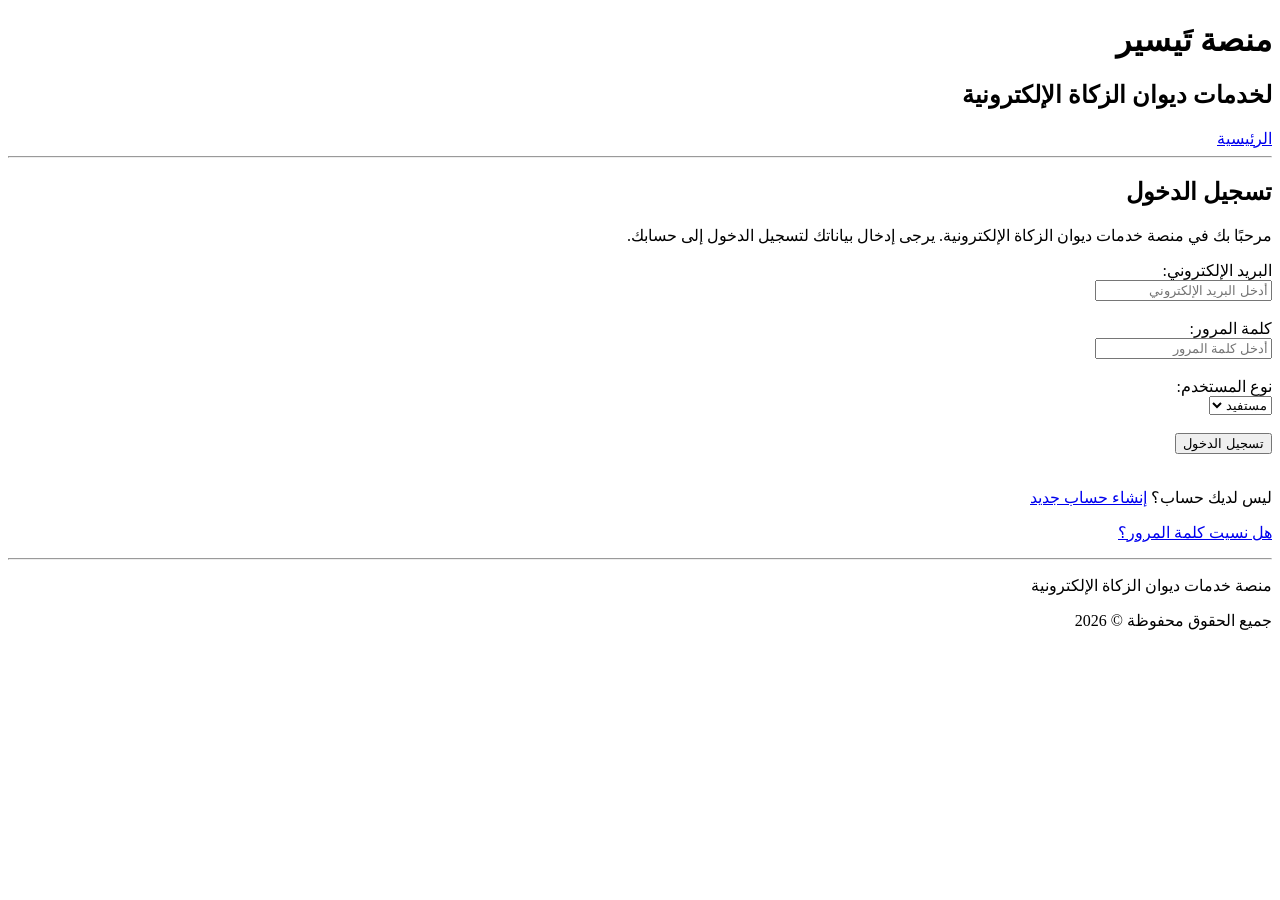
==== index.html @ 8d2c9127 "Add files via upload" ====
<!DOCTYPE html>
<html lang="ar" dir="rtl">

<head>
    <meta charset="UTF-8">
    <meta name="viewport" content="width=device-width, initial-scale=1.0">

    <title>تسجيل الدخول - منصة خدمات ديوان الزكاة</title>
</head>

<body>

    <header>
        <h1>منصة تَيسير </h1>
        <h2>لخدمات ديوان الزكاة الإلكترونية</h2>
        <nav>
            <a href="main.html">الرئيسية</a> 
        </nav>
    </header>

    <hr>

    <main>

        <h2>تسجيل الدخول</h2>

        <p>
            مرحبًا بك في منصة خدمات ديوان الزكاة الإلكترونية.
            يرجى إدخال بياناتك لتسجيل الدخول إلى حسابك.
        </p>

        <form>

            <label for="email">البريد الإلكتروني:</label>
            <br>
            <input type="email" id="email" name="email"
                   placeholder="أدخل البريد الإلكتروني" required>

            <br><br>

            <label for="password">كلمة المرور:</label>
            <br>
            <input type="password" id="password" name="password"
                   placeholder="أدخل كلمة المرور" required>

            <br><br>

            <label for="userType">نوع المستخدم:</label>
            <br>

            <select id="userType" name="userType">
                <option value="beneficiary">مستفيد</option>
                <option value="employee">موظف</option>
                <option value="admin">مدير</option>
            </select>

            <br><br>

            <button type="submit">تسجيل الدخول</button>

        </form>

        <br>

        <p>
            ليس لديك حساب؟
            <a href="#">إنشاء حساب جديد</a>
        </p>

        <p>
            <a href="#">هل نسيت كلمة المرور؟</a>
        </p>

    </main>

    <hr>

    <footer>

        <p>منصة خدمات ديوان الزكاة الإلكترونية</p>

        <p>
        </p>

        <p>
            جميع الحقوق محفوظة &copy; 2026
        </p>

    </footer>

</body>
</html>
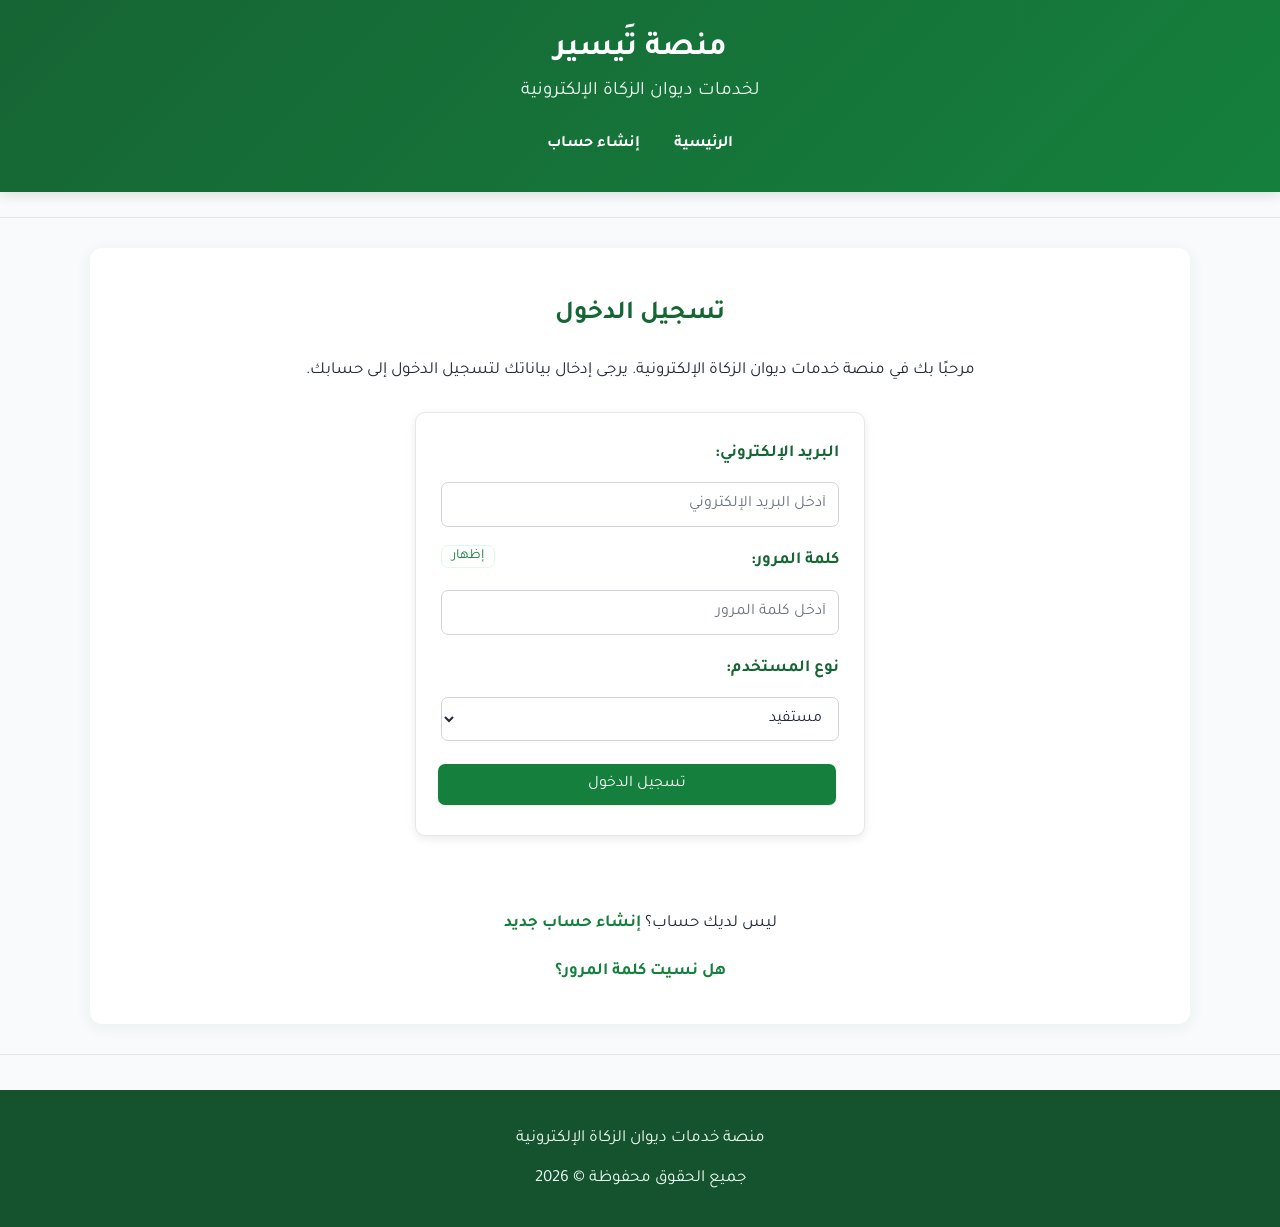
==== commit b5b6e332: "Add files via upload" ====
--- a/index.html
+++ b/index.html
@@ -6,6 +6,8 @@
     <meta name="viewport" content="width=device-width, initial-scale=1.0">
 
     <title>تسجيل الدخول - منصة خدمات ديوان الزكاة</title>
+    <link rel="stylesheet" href="style.css">
+    <script src="script.js" defer></script>
 </head>
 
 <body>
@@ -14,7 +16,8 @@
         <h1>منصة تَيسير </h1>
         <h2>لخدمات ديوان الزكاة الإلكترونية</h2>
         <nav>
-            <a href="main.html">الرئيسية</a> 
+            <a href="main.html">الرئيسية</a>
+            <a href="register.html">إنشاء حساب</a>
         </nav>
     </header>
 
@@ -29,7 +32,7 @@
             يرجى إدخال بياناتك لتسجيل الدخول إلى حسابك.
         </p>
 
-        <form>
+        <form id="loginForm">
 
             <label for="email">البريد الإلكتروني:</label>
             <br>
@@ -64,7 +67,7 @@
 
         <p>
             ليس لديك حساب؟
-            <a href="#">إنشاء حساب جديد</a>
+            <a href="register.html">إنشاء حساب جديد</a>
         </p>
 
         <p>
@@ -80,13 +83,17 @@
         <p>منصة خدمات ديوان الزكاة الإلكترونية</p>
 
         <p>
-        </p>
-
-        <p>
             جميع الحقوق محفوظة &copy; 2026
         </p>
 
     </footer>
 
+    <script>
+        document.getElementById("loginForm").addEventListener("submit", function (e) {
+            e.preventDefault();
+            window.location.href = "services.html";
+        });
+    </script>
+
 </body>
 </html>
--- a/style.css
+++ b/style.css
@@ -0,0 +1,1130 @@
+@import url("https://fonts.googleapis.com/css2?family=Tajawal:wght@400;500;700&display=swap");
+
+:root {
+    --green-900: #14532D;
+    --green-800: #166534;
+    --green-700: #15803D;
+    --green-100: #DCFCE7;
+    --green-50: #F0FDF4;
+    --bg: #F8FAFC;
+    --surface: #FFFFFF;
+    --text: #1F2937;
+    --muted: #6B7280;
+    --border: #E5E7EB;
+    --danger: #B91C1C;
+    --danger-bg: #FEF2F2;
+    --danger-border: #FECACA;
+    --warn: #B45309;
+    --warn-bg: #FFFBEB;
+    --warn-border: #FDE68A;
+    --radius: 10px;
+    --shadow-sm: 0 1px 3px rgba(0, 0, 0, 0.08);
+    --shadow-md: 0 6px 18px rgba(22, 101, 52, 0.12);
+}
+
+* {
+    box-sizing: border-box;
+}
+
+[hidden] {
+    display: none !important;
+}
+
+html {
+    scroll-behavior: smooth;
+}
+
+body {
+    margin: 0;
+    padding: 0;
+    font-family: "Tajawal", Tahoma, Arial, sans-serif;
+    font-size: 17px;
+    line-height: 1.85;
+    color: var(--text);
+    background-color: var(--bg);
+    direction: rtl;
+}
+
+::selection {
+    background-color: var(--green-100);
+    color: var(--green-900);
+}
+
+h1,
+h2,
+h3 {
+    line-height: 1.5;
+}
+
+h1 {
+    margin: 0;
+    font-size: 32px;
+    color: var(--surface);
+}
+
+h2 {
+    color: var(--green-800);
+    font-size: 26px;
+}
+
+h3 {
+    color: var(--green-700);
+    font-size: 21px;
+}
+
+header {
+    background: linear-gradient(135deg, var(--green-800), var(--green-700));
+    color: var(--surface);
+    padding: 25px 20px;
+    text-align: center;
+    box-shadow: 0 3px 12px rgba(0, 0, 0, 0.12);
+}
+
+header h1 {
+    margin-bottom: 5px;
+}
+
+header h2 {
+    margin: 5px 0 0;
+    font-size: 19px;
+    font-weight: normal;
+    color: #ECFDF5;
+}
+
+header p {
+    margin: 5px 0 18px;
+    color: #ECFDF5;
+}
+
+nav {
+    display: flex;
+    justify-content: center;
+    align-items: center;
+    flex-wrap: wrap;
+    gap: 4px;
+    margin-top: 15px;
+    font-size: 0;
+}
+
+nav a {
+    display: inline-block;
+    color: var(--surface);
+    font-size: 16px;
+    font-weight: 600;
+    text-decoration: none;
+    padding: 8px 15px;
+    border-radius: 7px;
+    transition: background-color 0.2s ease;
+}
+
+nav a:hover {
+    background-color: rgba(255, 255, 255, 0.18);
+}
+
+main {
+    width: 92%;
+    max-width: 1100px;
+    margin: 30px auto;
+    padding: 25px;
+    background-color: var(--surface);
+    border-radius: 12px;
+    box-shadow: 0 3px 15px rgba(22, 101, 52, 0.07);
+}
+
+main > h2,
+main > p {
+    text-align: center;
+}
+
+section {
+    margin: 20px 0;
+    padding: 18px;
+    background-color: var(--surface);
+    border: 1px solid var(--border);
+    border-radius: var(--radius);
+}
+
+section h2:first-child,
+section h3:first-child {
+    margin-top: 0;
+}
+
+p {
+    margin: 12px 0;
+}
+
+ul,
+ol {
+    padding-right: 28px;
+}
+
+li {
+    margin-bottom: 8px;
+}
+
+a {
+    color: var(--green-700);
+}
+
+main a {
+    font-weight: 600;
+}
+
+main a:hover {
+    color: var(--green-800);
+}
+
+main a[href$=".html"] {
+    display: inline-block;
+    margin: 4px 0;
+}
+
+main > section > a[href="index.html"] {
+    padding: 10px 22px;
+    margin: 8px 0;
+    background-color: var(--green-700);
+    color: var(--surface);
+    text-decoration: none;
+    border-radius: 7px;
+    box-shadow: var(--shadow-sm);
+    transition: background-color 0.2s ease, box-shadow 0.2s ease;
+}
+
+main > section > a[href="index.html"]:hover {
+    background-color: var(--green-800);
+    color: var(--surface);
+    box-shadow: var(--shadow-md);
+}
+
+main > p a {
+    text-decoration: none;
+}
+
+main > p a:hover {
+    text-decoration: underline;
+}
+
+article {
+    margin: 15px 0;
+    padding: 18px;
+    background-color: var(--green-50);
+    border: 1px solid var(--green-100);
+    border-right: 4px solid var(--green-700);
+    border-radius: 8px;
+    transition: box-shadow 0.2s ease, transform 0.2s ease;
+}
+
+article:hover {
+    box-shadow: var(--shadow-md);
+    transform: translateY(-2px);
+}
+
+article h3 {
+    margin-top: 0;
+    color: var(--green-800);
+}
+
+article p {
+    margin-bottom: 0;
+}
+
+form {
+    width: 100%;
+    max-width: 700px;
+    margin: 25px auto;
+    padding: 25px;
+    background-color: var(--surface);
+    border: 1px solid var(--border);
+    border-radius: var(--radius);
+    box-shadow: 0 3px 10px rgba(0, 0, 0, 0.08);
+}
+
+form:has(#userType),
+form:has(#confirmPassword) {
+    max-width: 450px;
+}
+
+label {
+    display: inline-block;
+    margin-bottom: 8px;
+    font-weight: bold;
+    color: var(--green-800);
+}
+
+input,
+select,
+textarea {
+    display: block;
+    width: 100%;
+    max-width: 100%;
+    padding: 12px;
+    margin-top: 5px;
+    border: 1px solid #D1D5DB;
+    border-radius: 7px;
+    background-color: var(--surface);
+    color: var(--text);
+    font-family: inherit;
+    font-size: 16px;
+    outline: none;
+    transition: border-color 0.2s ease, box-shadow 0.2s ease;
+}
+
+input[type="checkbox"],
+input[type="radio"] {
+    display: inline-block;
+    width: auto;
+    margin-left: 8px;
+    padding: 0;
+}
+
+form br,
+section > br {
+    display: none;
+}
+
+form input,
+form select,
+form textarea {
+    margin-bottom: 18px;
+}
+
+form input[type="checkbox"],
+form input[type="radio"] {
+    margin-bottom: 0;
+}
+
+input[type="file"] {
+    padding: 10px;
+    background-color: var(--green-50);
+    cursor: pointer;
+}
+
+input:focus,
+select:focus,
+textarea:focus {
+    border-color: var(--green-700);
+    box-shadow: 0 0 0 3px rgba(21, 128, 61, 0.15);
+}
+
+textarea {
+    resize: vertical;
+    min-height: 130px;
+}
+
+input::placeholder,
+textarea::placeholder {
+    color: var(--muted);
+}
+
+input.input-error,
+select.input-error,
+textarea.input-error {
+    border-color: var(--danger);
+}
+
+input.input-error:focus,
+select.input-error:focus,
+textarea.input-error:focus {
+    border-color: var(--danger);
+    box-shadow: 0 0 0 3px rgba(185, 28, 28, 0.15);
+}
+
+.field-error {
+    margin: -12px 0 16px;
+    font-size: 14px;
+    line-height: 1.6;
+    color: var(--danger);
+}
+
+.form-message {
+    margin: 0 0 14px;
+    padding: 10px 14px;
+    border: 1px solid transparent;
+    border-radius: 7px;
+    font-size: 15px;
+    line-height: 1.7;
+}
+
+.form-message-success {
+    background-color: var(--green-50);
+    color: var(--green-800);
+    border-color: var(--green-100);
+}
+
+.form-message-error {
+    background-color: var(--danger-bg);
+    color: var(--danger);
+    border-color: var(--danger-border);
+}
+
+.result-note {
+    margin: 6px 0;
+    font-size: 14px;
+    line-height: 1.7;
+    color: var(--muted);
+}
+
+button {
+    display: inline-block;
+    padding: 11px 22px;
+    margin: 5px 3px;
+    border: none;
+    border-radius: 7px;
+    background-color: var(--green-700);
+    color: var(--surface);
+    font-family: inherit;
+    font-size: 16px;
+    cursor: pointer;
+    box-shadow: var(--shadow-sm);
+    transition: background-color 0.2s ease, box-shadow 0.2s ease, transform 0.1s ease;
+}
+
+button:hover {
+    background-color: var(--green-800);
+    box-shadow: var(--shadow-md);
+}
+
+button:active {
+    transform: scale(0.98);
+}
+
+button:disabled {
+    opacity: 0.55;
+    cursor: not-allowed;
+}
+
+button[type="reset"] {
+    background-color: var(--muted);
+}
+
+button[type="reset"]:hover {
+    background-color: #4B5563;
+}
+
+form button {
+    width: 100%;
+}
+
+a:focus-visible,
+button:focus-visible {
+    outline: 3px solid rgba(21, 128, 61, 0.4);
+    outline-offset: 2px;
+}
+
+hr {
+    height: 1px;
+    border: none;
+    background-color: var(--border);
+    margin: 25px 0;
+}
+
+table {
+    width: 100%;
+    border-collapse: separate;
+    border-spacing: 0;
+    margin: 20px 0;
+    background-color: var(--surface);
+    border: 1px solid var(--border);
+    border-radius: var(--radius);
+    overflow: hidden;
+}
+
+th,
+td {
+    border: none;
+    border-bottom: 1px solid var(--border);
+    padding: 12px 10px;
+    text-align: right;
+    vertical-align: middle;
+}
+
+th {
+    background-color: var(--green-50);
+    color: var(--green-800);
+    border-bottom: 2px solid var(--green-700);
+}
+
+td button {
+    padding: 7px 14px;
+    margin: 3px;
+    font-size: 14px;
+    background-color: var(--surface);
+    color: var(--green-700);
+    border: 1px solid var(--green-700);
+    box-shadow: none;
+}
+
+td button:hover {
+    background-color: var(--green-50);
+    color: var(--green-800);
+    box-shadow: none;
+}
+
+td button.btn-warning {
+    background-color: var(--warn-bg);
+    color: var(--warn);
+    border-color: var(--warn-border);
+}
+
+td button.btn-warning:hover {
+    background-color: #FEF3C7;
+    color: var(--warn);
+}
+
+td button.btn-danger {
+    background-color: var(--danger-bg);
+    color: var(--danger);
+    border-color: var(--danger-border);
+}
+
+td button.btn-danger:hover {
+    background-color: #FEE2E2;
+    color: var(--danger);
+}
+
+.status {
+    display: inline-block;
+    padding: 2px 12px;
+    border: 1px solid transparent;
+    border-radius: 999px;
+    font-size: 14px;
+    font-weight: bold;
+    line-height: 1.7;
+}
+
+.status-active,
+.status-approved {
+    background-color: var(--green-100);
+    color: var(--green-800);
+    border-color: #BBF7D0;
+}
+
+.status-pending {
+    background-color: var(--warn-bg);
+    color: var(--warn);
+    border-color: var(--warn-border);
+}
+
+.status-rejected {
+    background-color: var(--danger-bg);
+    color: var(--danger);
+    border-color: var(--danger-border);
+}
+
+.status-inactive {
+    background-color: #F3F4F6;
+    color: #4B5563;
+    border-color: #D1D5DB;
+}
+
+dl {
+    display: grid;
+    grid-template-columns: 1fr 2fr;
+    gap: 10px;
+    margin: 15px 0;
+}
+
+dt {
+    font-weight: bold;
+    color: var(--green-800);
+}
+
+dd {
+    margin: 0;
+    padding: 5px 10px;
+    background-color: var(--bg);
+    border-radius: 5px;
+}
+
+footer {
+    margin-top: 35px;
+    padding: 25px 15px;
+    background-color: var(--green-900);
+    color: var(--surface);
+    text-align: center;
+}
+
+footer h3 {
+    color: var(--surface);
+}
+
+footer p {
+    margin: 8px 0;
+    color: #ECFDF5;
+}
+
+footer a {
+    color: var(--surface);
+}
+
+@media (min-width: 601px) {
+
+    main section table:has(thead) tbody tr:last-child td {
+        border-bottom: none;
+    }
+
+    main section table:has(thead) tbody tr:nth-child(even) td {
+        background-color: #F9FAFB;
+    }
+
+    main section table:has(thead) tbody tr:hover td {
+        background-color: var(--green-50);
+    }
+
+    main section table:not(:has(thead)) {
+        display: block;
+        margin: 15px 0;
+        background: transparent;
+        border: none;
+        border-radius: 0;
+        overflow: visible;
+    }
+
+    main section table:not(:has(thead)) tbody {
+        display: grid;
+        grid-template-columns: repeat(6, 1fr);
+        column-gap: 12px;
+    }
+
+    main section table:not(:has(thead)) tr {
+        display: contents;
+    }
+
+    main section table:not(:has(thead)) th {
+        padding: 12px 6px;
+        font-size: 14px;
+        text-align: center;
+        background-color: var(--green-50);
+        border: 1px solid var(--green-100);
+        border-bottom: none;
+        border-radius: var(--radius) var(--radius) 0 0;
+    }
+
+    main section table:not(:has(thead)) td {
+        padding: 10px 6px 14px;
+        font-size: 28px;
+        font-weight: bold;
+        text-align: center;
+        color: var(--green-800);
+        background-color: var(--surface);
+        border: 1px solid var(--green-100);
+        border-top: none;
+        border-radius: 0 0 var(--radius) var(--radius);
+        box-shadow: var(--shadow-sm);
+    }
+}
+
+@media (min-width: 601px) and (max-width: 900px) {
+
+    main section table:has(thead) {
+        display: block;
+        overflow-x: auto;
+    }
+
+    main section table:not(:has(thead)) th {
+        font-size: 12px;
+    }
+
+    main section table:not(:has(thead)) td {
+        font-size: 22px;
+    }
+}
+
+@media (max-width: 600px) {
+
+    body {
+        font-size: 16px;
+        line-height: 1.8;
+    }
+
+    header {
+        padding: 20px 12px;
+    }
+
+    h1 {
+        font-size: 27px;
+    }
+
+    h2 {
+        font-size: 22px;
+    }
+
+    header h2 {
+        font-size: 17px;
+    }
+
+    h3 {
+        font-size: 19px;
+    }
+
+    nav {
+        gap: 2px;
+    }
+
+    nav a {
+        padding: 7px 9px;
+        font-size: 15px;
+    }
+
+    main {
+        width: 94%;
+        margin: 18px auto;
+        padding: 12px;
+    }
+
+    section {
+        padding: 12px;
+        margin: 15px 0;
+    }
+
+    form {
+        padding: 18px;
+    }
+
+    input,
+    select,
+    textarea {
+        font-size: 16px;
+    }
+
+    button {
+        max-width: 100%;
+        padding: 10px 15px;
+        font-size: 14px;
+    }
+
+    form button {
+        font-size: 16px;
+    }
+
+    main section table {
+        display: block;
+        width: 100%;
+        margin: 18px 0;
+        border: none;
+        border-radius: 0;
+        overflow: visible;
+        background: transparent;
+    }
+
+    main section table thead {
+        display: none;
+    }
+
+    main section table tbody {
+        display: block;
+        width: 100%;
+    }
+
+    main section table tbody tr {
+        display: block;
+        width: 100%;
+        margin: 0 0 18px;
+        padding: 10px;
+        background: #FFFFFF;
+        border: 1px solid #D1FAE5;
+        border-radius: 12px;
+        box-shadow: 0 3px 12px rgba(22, 101, 52, 0.08);
+    }
+
+    main section table tbody tr td {
+        display: flex;
+        align-items: flex-start;
+        justify-content: space-between;
+        gap: 12px;
+        width: 100%;
+        min-width: 0;
+        padding: 10px 5px;
+        border: none;
+        border-bottom: 1px solid #E5E7EB;
+        background: #FFFFFF;
+        text-align: right;
+        overflow-wrap: anywhere;
+    }
+
+    main section table tbody tr td:last-child {
+        border-bottom: none;
+    }
+
+    main section table tbody tr td:last-child button {
+        flex: 1 1 auto;
+        min-width: 0;
+        min-height: 40px;
+        padding: 9px 7px;
+        margin: 3px;
+        white-space: nowrap;
+    }
+
+    main section table tbody tr td:only-child {
+        display: block;
+    }
+
+    main section table tbody tr td[colspan] {
+        display: block;
+    }
+
+    main section table:not(:has(thead)) {
+        display: block;
+    }
+
+    main section table:not(:has(thead)) tr:first-child {
+        display: none;
+    }
+
+    main section table:not(:has(thead)) tr:nth-child(2) td:nth-child(1)::before {
+        content: "إجمالي الطلبات:";
+    }
+
+    main section table:not(:has(thead)) tr:nth-child(2) td:nth-child(2)::before {
+        content: "قيد المراجعة:";
+    }
+
+    main section table:not(:has(thead)) tr:nth-child(2) td:nth-child(3)::before {
+        content: "المقبولة:";
+    }
+
+    main section table:not(:has(thead)) tr:nth-child(2) td:nth-child(4)::before {
+        content: "المرفوضة:";
+    }
+
+    main section table:not(:has(thead)) tr:nth-child(2) td:nth-child(5)::before {
+        content: "المستفيدون:";
+    }
+
+    main section table:not(:has(thead)) tr:nth-child(2) td:nth-child(6)::before {
+        content: "الموظفون:";
+    }
+
+    main section table:not(:has(thead)) tr:nth-child(2) td::before {
+        font-weight: bold;
+        color: #166534;
+        flex-shrink: 0;
+    }
+
+    main section table thead + tbody tr td:nth-child(1)::before {
+        content: "رقم الطلب:";
+        font-weight: bold;
+        color: #166534;
+        flex-shrink: 0;
+    }
+
+    main section table thead + tbody tr td:nth-child(2)::before {
+        content: "اسم المستفيد:";
+        font-weight: bold;
+        color: #166534;
+        flex-shrink: 0;
+    }
+
+    main section table thead + tbody tr td:nth-child(3)::before {
+        content: "نوع المساعدة:";
+        font-weight: bold;
+        color: #166534;
+        flex-shrink: 0;
+    }
+
+    main section table thead + tbody tr td:nth-child(4)::before {
+        content: "تاريخ الطلب:";
+        font-weight: bold;
+        color: #166534;
+        flex-shrink: 0;
+    }
+
+    main section table thead + tbody tr td:nth-child(5)::before {
+        content: "الحالة:";
+        font-weight: bold;
+        color: #166534;
+        flex-shrink: 0;
+    }
+
+    main section table thead + tbody tr td:nth-child(6)::before {
+        content: "العمليات:";
+        font-weight: bold;
+        color: #166534;
+        flex-shrink: 0;
+    }
+
+    main section:has(#searchBeneficiary) table thead + tbody tr td:nth-child(1)::before {
+        content: "رقم المستفيد:";
+    }
+
+    main section:has(#searchBeneficiary) table thead + tbody tr td:nth-child(2)::before {
+        content: "الاسم:";
+    }
+
+    main section:has(#searchBeneficiary) table thead + tbody tr td:nth-child(3)::before {
+        content: "رقم الهاتف:";
+    }
+
+    main section:has(#searchBeneficiary) table thead + tbody tr td:nth-child(4)::before {
+        content: "نوع الحالة:";
+    }
+
+    main section:has(#searchBeneficiary) table thead + tbody tr td:nth-child(5)::before {
+        content: "الحالة:";
+    }
+
+    main section:has(#searchBeneficiary) table thead + tbody tr td:nth-child(6)::before {
+        content: "العمليات:";
+    }
+
+    main section table thead + tbody tr td:nth-child(1):nth-last-child(8)::before {
+        content: "رقم الموظف:";
+    }
+
+    main section table thead + tbody tr td:nth-child(2):nth-last-child(7)::before {
+        content: "الاسم:";
+    }
+
+    main section table thead + tbody tr td:nth-child(3):nth-last-child(6)::before {
+        content: "الهاتف:";
+    }
+
+    main section table thead + tbody tr td:nth-child(4):nth-last-child(5)::before {
+        content: "الوظيفة:";
+    }
+
+    main section table thead + tbody tr td:nth-child(5):nth-last-child(4)::before {
+        content: "القسم:";
+    }
+
+    main section table thead + tbody tr td:nth-child(6):nth-last-child(3)::before {
+        content: "الصلاحية:";
+    }
+
+    main section table thead + tbody tr td:nth-child(7):nth-last-child(2)::before {
+        content: "الحالة:";
+    }
+
+    main section table thead + tbody tr td:nth-child(8):nth-last-child(1)::before {
+        content: "العمليات:";
+    }
+
+    main section table thead + tbody tr td:nth-child(1):nth-last-child(4)::before {
+        content: "اسم البرنامج:";
+    }
+
+    main section table thead + tbody tr td:nth-child(2):nth-last-child(3)::before {
+        content: "الوصف:";
+    }
+
+    main section table thead + tbody tr td:nth-child(3):nth-last-child(2)::before {
+        content: "الحالة:";
+    }
+
+    main section table thead + tbody tr td:nth-child(4):nth-last-child(1)::before {
+        content: "العمليات:";
+    }
+
+    main section table thead + tbody tr td::before {
+        font-weight: bold;
+        color: #166534;
+        flex-shrink: 0;
+    }
+
+    main section table thead + tbody tr td:has(button:nth-child(4)) {
+        flex-wrap: wrap;
+    }
+
+    main section table thead + tbody tr td:has(button:nth-child(4))::before {
+        flex-basis: 100%;
+    }
+
+    dl {
+        display: block;
+    }
+
+    dt {
+        margin-top: 12px;
+    }
+
+    dd {
+        margin-bottom: 8px;
+        padding: 8px;
+    }
+
+    footer {
+        padding: 20px 12px;
+    }
+}
+
+.status-processing {
+    background-color: #EFF6FF;
+    color: #1D4ED8;
+    border-color: #BFDBFE;
+}
+
+input:disabled,
+select:disabled,
+textarea:disabled {
+    background-color: var(--bg);
+    color: var(--muted);
+    cursor: not-allowed;
+}
+
+.result-card {
+    margin-top: 20px;
+    padding: 18px;
+    background-color: var(--green-50);
+    border: 1px solid var(--green-100);
+    border-radius: var(--radius);
+}
+
+.result-card h3 {
+    margin-top: 0;
+}
+
+.result-card dd {
+    background-color: var(--surface);
+}
+
+.toggle-password {
+    float: left;
+    width: auto;
+    margin: 0;
+    padding: 2px 10px;
+    font-size: 14px;
+    background-color: var(--surface);
+    color: var(--green-700);
+    border: 1px solid var(--green-100);
+    box-shadow: none;
+}
+
+.toggle-password:hover {
+    background-color: var(--green-50);
+    color: var(--green-800);
+    box-shadow: none;
+}
+
+.password-strength {
+    margin: -10px 0 16px;
+}
+
+.strength-track {
+    height: 6px;
+    border-radius: 999px;
+    background-color: var(--border);
+    overflow: hidden;
+}
+
+.strength-bar {
+    display: block;
+    height: 100%;
+    width: 0;
+    border-radius: 999px;
+    transition: width 0.2s ease, background-color 0.2s ease;
+}
+
+.strength-text {
+    display: block;
+    margin-top: 4px;
+    font-size: 13px;
+    color: var(--muted);
+}
+
+.strength-1 .strength-bar {
+    width: 25%;
+    background-color: var(--danger);
+}
+
+.strength-2 .strength-bar {
+    width: 50%;
+    background-color: #F59E0B;
+}
+
+.strength-3 .strength-bar {
+    width: 75%;
+    background-color: #65A30D;
+}
+
+.strength-4 .strength-bar {
+    width: 100%;
+    background-color: var(--green-700);
+}
+
+.char-counter {
+    display: block;
+    margin: -10px 0 16px;
+    font-size: 13px;
+    color: var(--muted);
+    text-align: left;
+}
+
+body.modal-open {
+    overflow: hidden;
+}
+
+.modal-backdrop {
+    position: fixed;
+    inset: 0;
+    z-index: 1000;
+    display: flex;
+    align-items: center;
+    justify-content: center;
+    padding: 16px;
+    background-color: rgba(15, 23, 42, 0.55);
+}
+
+.modal {
+    width: 100%;
+    max-width: 560px;
+    max-height: 90vh;
+    overflow-y: auto;
+    padding: 22px;
+    background-color: var(--surface);
+    border-radius: 12px;
+    box-shadow: 0 20px 50px rgba(0, 0, 0, 0.3);
+}
+
+.modal h3 {
+    margin-top: 0;
+}
+
+.modal form {
+    max-width: none;
+    margin: 0;
+    padding: 0;
+    border: none;
+    box-shadow: none;
+}
+
+.modal-actions {
+    display: flex;
+    gap: 10px;
+    margin-top: 16px;
+}
+
+.modal-actions button {
+    flex: 1;
+    width: auto;
+    margin: 0;
+}
+
+button.btn-secondary {
+    background-color: var(--surface);
+    color: var(--green-700);
+    border: 1px solid var(--green-700);
+    box-shadow: none;
+}
+
+button.btn-secondary:hover {
+    background-color: var(--green-50);
+    color: var(--green-800);
+    box-shadow: none;
+}
+
+.toast {
+    position: fixed;
+    bottom: 20px;
+    left: 50%;
+    z-index: 1100;
+    max-width: 90%;
+    padding: 10px 18px;
+    transform: translateX(-50%);
+    background-color: var(--green-900);
+    color: var(--surface);
+    border-radius: 8px;
+    box-shadow: var(--shadow-md);
+    font-size: 15px;
+    line-height: 1.7;
+    text-align: center;
+}
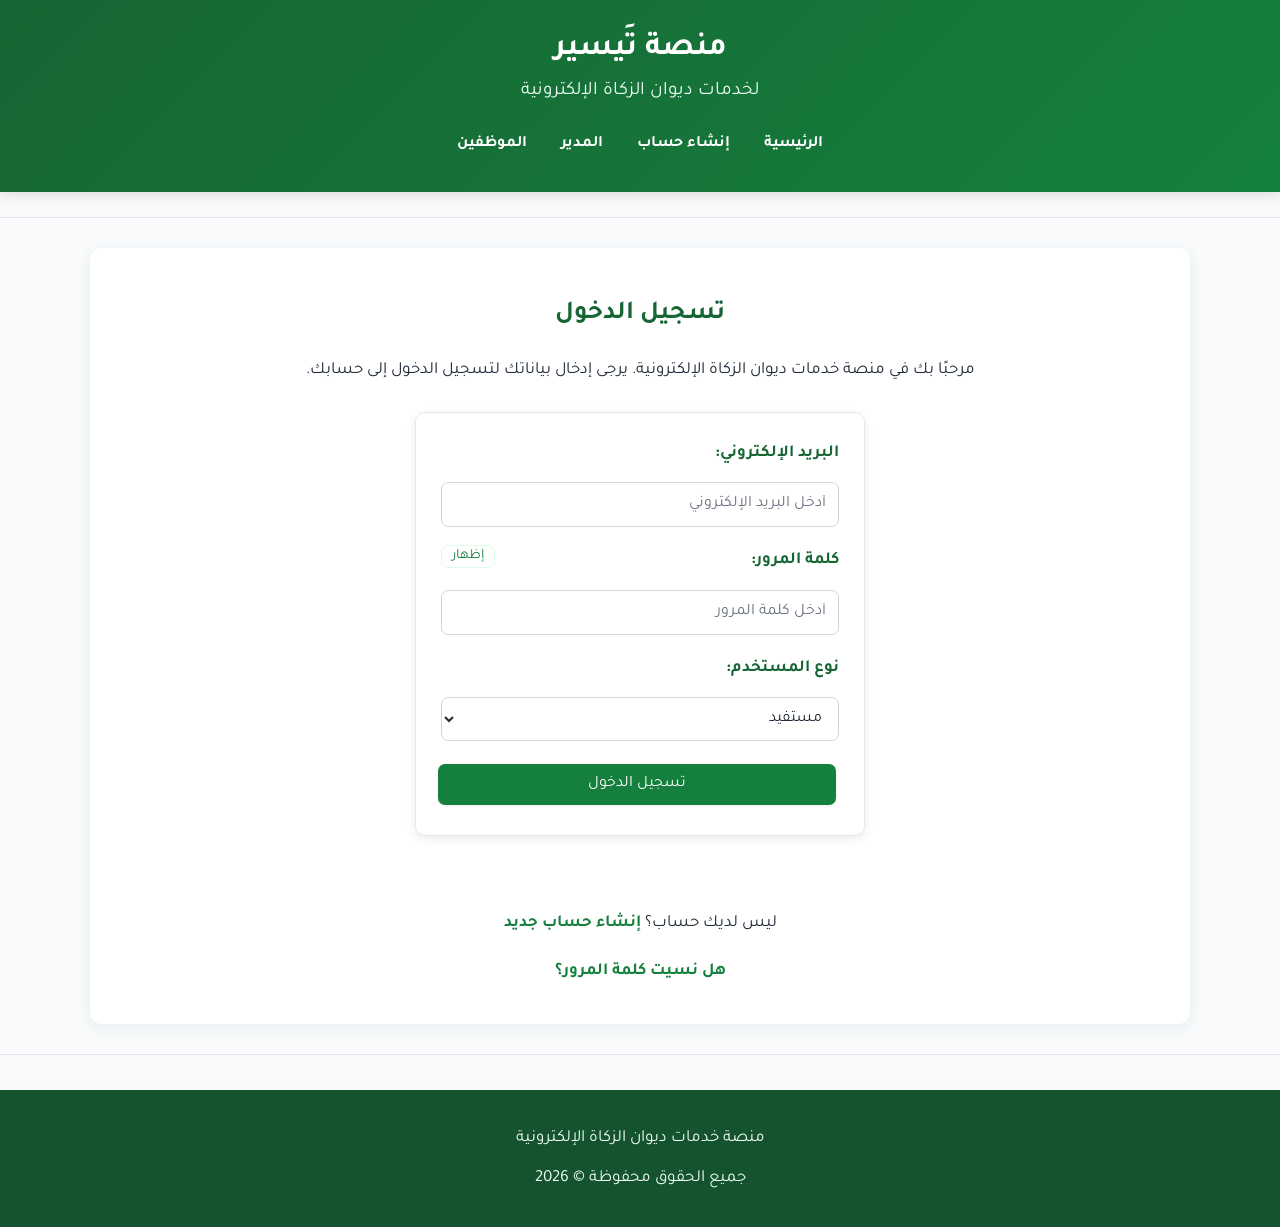
==== commit 9b553e74: "index.html" ====
--- a/index.html
+++ b/index.html
@@ -18,6 +18,10 @@
         <nav>
             <a href="main.html">الرئيسية</a>
             <a href="register.html">إنشاء حساب</a>
+           <a href="admin.html">المدير</a>
+          <a href="employees.html">الموظفين</a>
+
+
         </nav>
     </header>
 
@@ -96,4 +100,4 @@
     </script>
 
 </body>
-</html>+</html>
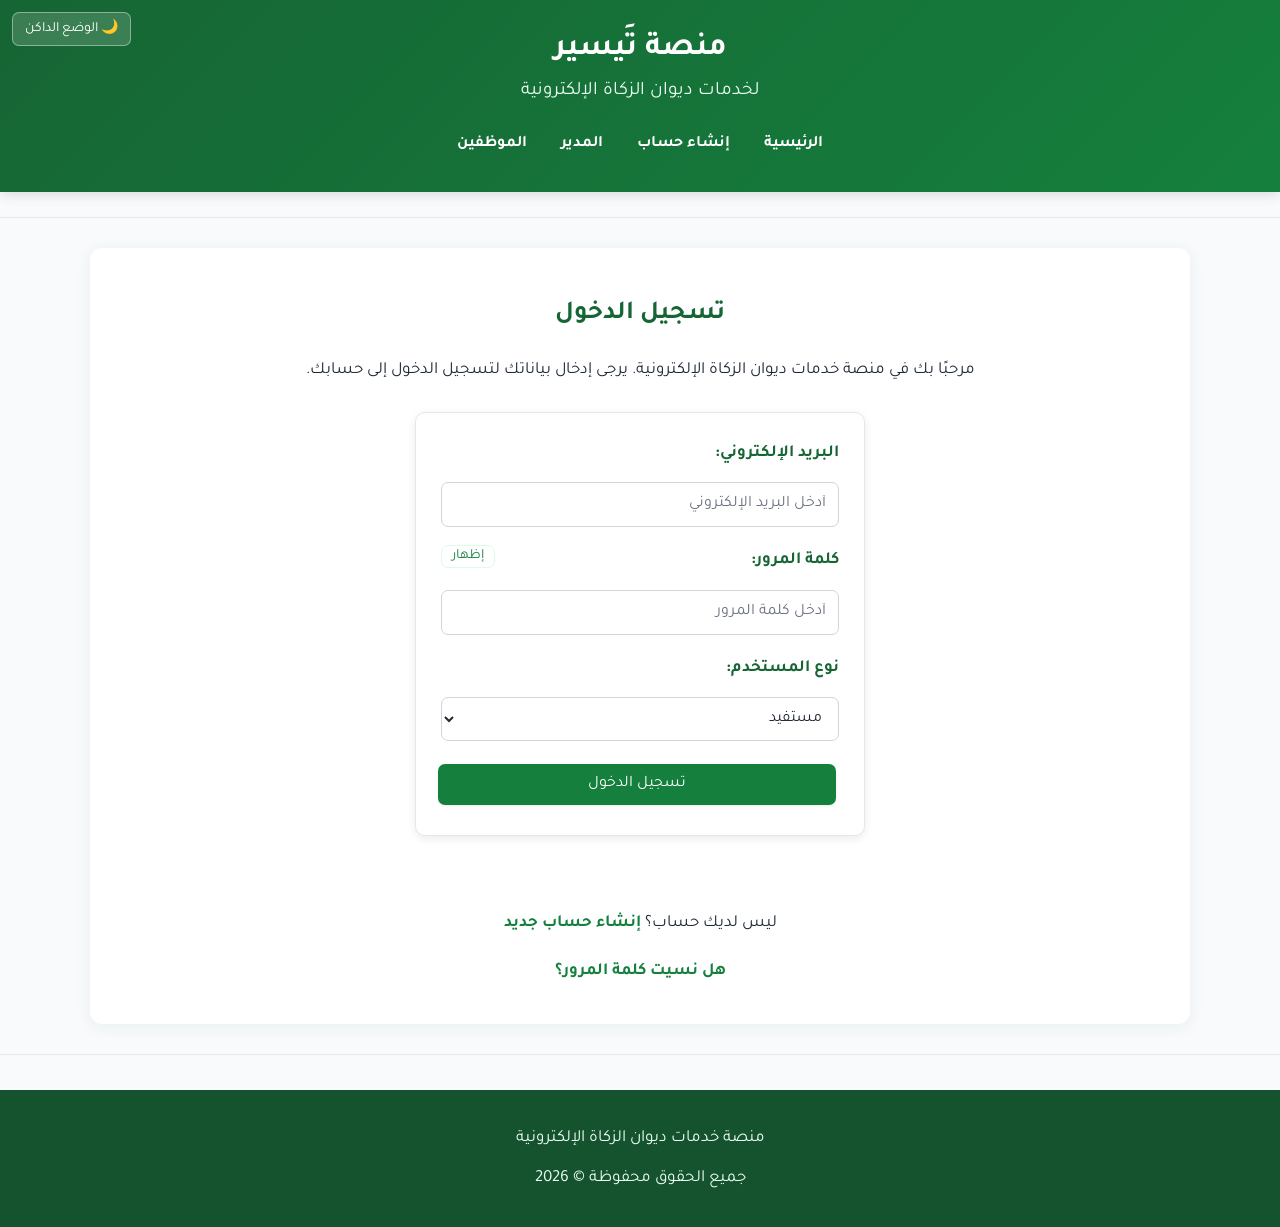
==== commit 7ee7d9a5: "index.html" ====
--- a/index.html
+++ b/index.html
@@ -92,12 +92,5 @@
 
     </footer>
 
-    <script>
-        document.getElementById("loginForm").addEventListener("submit", function (e) {
-            e.preventDefault();
-            window.location.href = "services.html";
-        });
-    </script>
-
 </body>
 </html>
--- a/style.css
+++ b/style.css
@@ -20,6 +20,57 @@
     --radius: 10px;
     --shadow-sm: 0 1px 3px rgba(0, 0, 0, 0.08);
     --shadow-md: 0 6px 18px rgba(22, 101, 52, 0.12);
+    --heading: #166534;
+    --link: #15803D;
+    --on-accent: #FFFFFF;
+    --input-border: #D1D5DB;
+    --neutral: #6B7280;
+    --neutral-hover: #4B5563;
+    --green-border: #BBF7D0;
+    --card-border: #D1FAE5;
+    --warn-hover: #FEF3C7;
+    --danger-hover: #FEE2E2;
+    --gray-bg: #F3F4F6;
+    --gray-text: #4B5563;
+    --gray-border: #D1D5DB;
+    --zebra: #F9FAFB;
+    --info-bg: #EFF6FF;
+    --info-text: #1D4ED8;
+    --info-border: #BFDBFE;
+}
+
+:root[data-theme="dark"] {
+    color-scheme: dark;
+    --green-900: #0A2415;
+    --green-100: #1E3A2B;
+    --green-50: #15261E;
+    --bg: #0E1512;
+    --surface: #16201B;
+    --text: #E5E7EB;
+    --muted: #9CA3AF;
+    --border: #2B3B34;
+    --heading: #86EFAC;
+    --link: #4ADE80;
+    --input-border: #3A4A43;
+    --green-border: #2F5E45;
+    --card-border: #24473A;
+    --danger: #F87171;
+    --danger-bg: #3B1717;
+    --danger-border: #6B2A2A;
+    --danger-hover: #4A1D1D;
+    --warn: #FBBF24;
+    --warn-bg: #3A2C0B;
+    --warn-border: #5E4A14;
+    --warn-hover: #4A3810;
+    --gray-bg: #232E28;
+    --gray-text: #C7D0CB;
+    --gray-border: #3A4A43;
+    --zebra: #1A251F;
+    --info-bg: #14233B;
+    --info-text: #93C5FD;
+    --info-border: #2B4670;
+    --shadow-sm: 0 1px 3px rgba(0, 0, 0, 0.4);
+    --shadow-md: 0 6px 18px rgba(0, 0, 0, 0.45);
 }
 
 * {
@@ -47,7 +98,7 @@
 
 ::selection {
     background-color: var(--green-100);
-    color: var(--green-900);
+    color: var(--heading);
 }
 
 h1,
@@ -59,22 +110,23 @@
 h1 {
     margin: 0;
     font-size: 32px;
-    color: var(--surface);
+    color: var(--on-accent);
 }
 
 h2 {
-    color: var(--green-800);
+    color: var(--heading);
     font-size: 26px;
 }
 
 h3 {
-    color: var(--green-700);
+    color: var(--link);
     font-size: 21px;
 }
 
 header {
+    position: relative;
     background: linear-gradient(135deg, var(--green-800), var(--green-700));
-    color: var(--surface);
+    color: var(--on-accent);
     padding: 25px 20px;
     text-align: center;
     box-shadow: 0 3px 12px rgba(0, 0, 0, 0.12);
@@ -108,7 +160,7 @@
 
 nav a {
     display: inline-block;
-    color: var(--surface);
+    color: var(--on-accent);
     font-size: 16px;
     font-weight: 600;
     text-decoration: none;
@@ -163,7 +215,7 @@
 }
 
 a {
-    color: var(--green-700);
+    color: var(--link);
 }
 
 main a {
@@ -171,7 +223,7 @@
 }
 
 main a:hover {
-    color: var(--green-800);
+    color: var(--heading);
 }
 
 main a[href$=".html"] {
@@ -183,7 +235,7 @@
     padding: 10px 22px;
     margin: 8px 0;
     background-color: var(--green-700);
-    color: var(--surface);
+    color: var(--on-accent);
     text-decoration: none;
     border-radius: 7px;
     box-shadow: var(--shadow-sm);
@@ -192,7 +244,7 @@
 
 main > section > a[href="index.html"]:hover {
     background-color: var(--green-800);
-    color: var(--surface);
+    color: var(--on-accent);
     box-shadow: var(--shadow-md);
 }
 
@@ -221,7 +273,7 @@
 
 article h3 {
     margin-top: 0;
-    color: var(--green-800);
+    color: var(--heading);
 }
 
 article p {
@@ -248,7 +300,7 @@
     display: inline-block;
     margin-bottom: 8px;
     font-weight: bold;
-    color: var(--green-800);
+    color: var(--heading);
 }
 
 input,
@@ -259,7 +311,7 @@
     max-width: 100%;
     padding: 12px;
     margin-top: 5px;
-    border: 1px solid #D1D5DB;
+    border: 1px solid var(--input-border);
     border-radius: 7px;
     background-color: var(--surface);
     color: var(--text);
@@ -347,7 +399,7 @@
 
 .form-message-success {
     background-color: var(--green-50);
-    color: var(--green-800);
+    color: var(--heading);
     border-color: var(--green-100);
 }
 
@@ -371,7 +423,7 @@
     border: none;
     border-radius: 7px;
     background-color: var(--green-700);
-    color: var(--surface);
+    color: var(--on-accent);
     font-family: inherit;
     font-size: 16px;
     cursor: pointer;
@@ -394,11 +446,11 @@
 }
 
 button[type="reset"] {
-    background-color: var(--muted);
+    background-color: var(--neutral);
 }
 
 button[type="reset"]:hover {
-    background-color: #4B5563;
+    background-color: var(--neutral-hover);
 }
 
 form button {
@@ -440,7 +492,7 @@
 
 th {
     background-color: var(--green-50);
-    color: var(--green-800);
+    color: var(--heading);
     border-bottom: 2px solid var(--green-700);
 }
 
@@ -449,14 +501,14 @@
     margin: 3px;
     font-size: 14px;
     background-color: var(--surface);
-    color: var(--green-700);
+    color: var(--link);
     border: 1px solid var(--green-700);
     box-shadow: none;
 }
 
 td button:hover {
     background-color: var(--green-50);
-    color: var(--green-800);
+    color: var(--heading);
     box-shadow: none;
 }
 
@@ -467,7 +519,7 @@
 }
 
 td button.btn-warning:hover {
-    background-color: #FEF3C7;
+    background-color: var(--warn-hover);
     color: var(--warn);
 }
 
@@ -478,7 +530,7 @@
 }
 
 td button.btn-danger:hover {
-    background-color: #FEE2E2;
+    background-color: var(--danger-hover);
     color: var(--danger);
 }
 
@@ -495,8 +547,8 @@
 .status-active,
 .status-approved {
     background-color: var(--green-100);
-    color: var(--green-800);
-    border-color: #BBF7D0;
+    color: var(--heading);
+    border-color: var(--green-border);
 }
 
 .status-pending {
@@ -512,9 +564,9 @@
 }
 
 .status-inactive {
-    background-color: #F3F4F6;
-    color: #4B5563;
-    border-color: #D1D5DB;
+    background-color: var(--gray-bg);
+    color: var(--gray-text);
+    border-color: var(--gray-border);
 }
 
 dl {
@@ -526,7 +578,7 @@
 
 dt {
     font-weight: bold;
-    color: var(--green-800);
+    color: var(--heading);
 }
 
 dd {
@@ -540,12 +592,12 @@
     margin-top: 35px;
     padding: 25px 15px;
     background-color: var(--green-900);
-    color: var(--surface);
+    color: var(--on-accent);
     text-align: center;
 }
 
 footer h3 {
-    color: var(--surface);
+    color: var(--on-accent);
 }
 
 footer p {
@@ -554,7 +606,7 @@
 }
 
 footer a {
-    color: var(--surface);
+    color: var(--on-accent);
 }
 
 @media (min-width: 601px) {
@@ -564,7 +616,7 @@
     }
 
     main section table:has(thead) tbody tr:nth-child(even) td {
-        background-color: #F9FAFB;
+        background-color: var(--zebra);
     }
 
     main section table:has(thead) tbody tr:hover td {
@@ -605,7 +657,7 @@
         font-size: 28px;
         font-weight: bold;
         text-align: center;
-        color: var(--green-800);
+        color: var(--heading);
         background-color: var(--surface);
         border: 1px solid var(--green-100);
         border-top: none;
@@ -721,8 +773,8 @@
         width: 100%;
         margin: 0 0 18px;
         padding: 10px;
-        background: #FFFFFF;
-        border: 1px solid #D1FAE5;
+        background: var(--surface);
+        border: 1px solid var(--card-border);
         border-radius: 12px;
         box-shadow: 0 3px 12px rgba(22, 101, 52, 0.08);
     }
@@ -736,8 +788,8 @@
         min-width: 0;
         padding: 10px 5px;
         border: none;
-        border-bottom: 1px solid #E5E7EB;
-        background: #FFFFFF;
+        border-bottom: 1px solid var(--border);
+        background: var(--surface);
         text-align: right;
         overflow-wrap: anywhere;
     }
@@ -797,49 +849,49 @@
 
     main section table:not(:has(thead)) tr:nth-child(2) td::before {
         font-weight: bold;
-        color: #166534;
+        color: var(--heading);
         flex-shrink: 0;
     }
 
     main section table thead + tbody tr td:nth-child(1)::before {
         content: "رقم الطلب:";
         font-weight: bold;
-        color: #166534;
+        color: var(--heading);
         flex-shrink: 0;
     }
 
     main section table thead + tbody tr td:nth-child(2)::before {
         content: "اسم المستفيد:";
         font-weight: bold;
-        color: #166534;
+        color: var(--heading);
         flex-shrink: 0;
     }
 
     main section table thead + tbody tr td:nth-child(3)::before {
         content: "نوع المساعدة:";
         font-weight: bold;
-        color: #166534;
+        color: var(--heading);
         flex-shrink: 0;
     }
 
     main section table thead + tbody tr td:nth-child(4)::before {
         content: "تاريخ الطلب:";
         font-weight: bold;
-        color: #166534;
+        color: var(--heading);
         flex-shrink: 0;
     }
 
     main section table thead + tbody tr td:nth-child(5)::before {
         content: "الحالة:";
         font-weight: bold;
-        color: #166534;
+        color: var(--heading);
         flex-shrink: 0;
     }
 
     main section table thead + tbody tr td:nth-child(6)::before {
         content: "العمليات:";
         font-weight: bold;
-        color: #166534;
+        color: var(--heading);
         flex-shrink: 0;
     }
 
@@ -917,7 +969,7 @@
 
     main section table thead + tbody tr td::before {
         font-weight: bold;
-        color: #166534;
+        color: var(--heading);
         flex-shrink: 0;
     }
 
@@ -948,9 +1000,9 @@
 }
 
 .status-processing {
-    background-color: #EFF6FF;
-    color: #1D4ED8;
-    border-color: #BFDBFE;
+    background-color: var(--info-bg);
+    color: var(--info-text);
+    border-color: var(--info-border);
 }
 
 input:disabled,
@@ -984,14 +1036,14 @@
     padding: 2px 10px;
     font-size: 14px;
     background-color: var(--surface);
-    color: var(--green-700);
+    color: var(--link);
     border: 1px solid var(--green-100);
     box-shadow: none;
 }
 
 .toggle-password:hover {
     background-color: var(--green-50);
-    color: var(--green-800);
+    color: var(--heading);
     box-shadow: none;
 }
 
@@ -1101,14 +1153,14 @@
 
 button.btn-secondary {
     background-color: var(--surface);
-    color: var(--green-700);
+    color: var(--link);
     border: 1px solid var(--green-700);
     box-shadow: none;
 }
 
 button.btn-secondary:hover {
     background-color: var(--green-50);
-    color: var(--green-800);
+    color: var(--heading);
     box-shadow: none;
 }
 
@@ -1121,10 +1173,43 @@
     padding: 10px 18px;
     transform: translateX(-50%);
     background-color: var(--green-900);
-    color: var(--surface);
+    color: var(--on-accent);
     border-radius: 8px;
     box-shadow: var(--shadow-md);
     font-size: 15px;
     line-height: 1.7;
     text-align: center;
 }
+
+.theme-toggle {
+    position: absolute;
+    top: 12px;
+    left: 12px;
+    width: auto;
+    margin: 0;
+    padding: 5px 12px;
+    font-size: 14px;
+    line-height: 1.6;
+    background-color: rgba(255, 255, 255, 0.16);
+    color: var(--on-accent);
+    border: 1px solid rgba(255, 255, 255, 0.4);
+    box-shadow: none;
+}
+
+.theme-toggle:hover {
+    background-color: rgba(255, 255, 255, 0.28);
+    box-shadow: none;
+}
+
+:root[data-theme="dark"] .toast {
+    background-color: var(--green-700);
+}
+
+:root[data-theme="dark"] .modal {
+    border: 1px solid var(--border);
+}
+
+.theme-init,
+.theme-init * {
+    transition: none !important;
+}
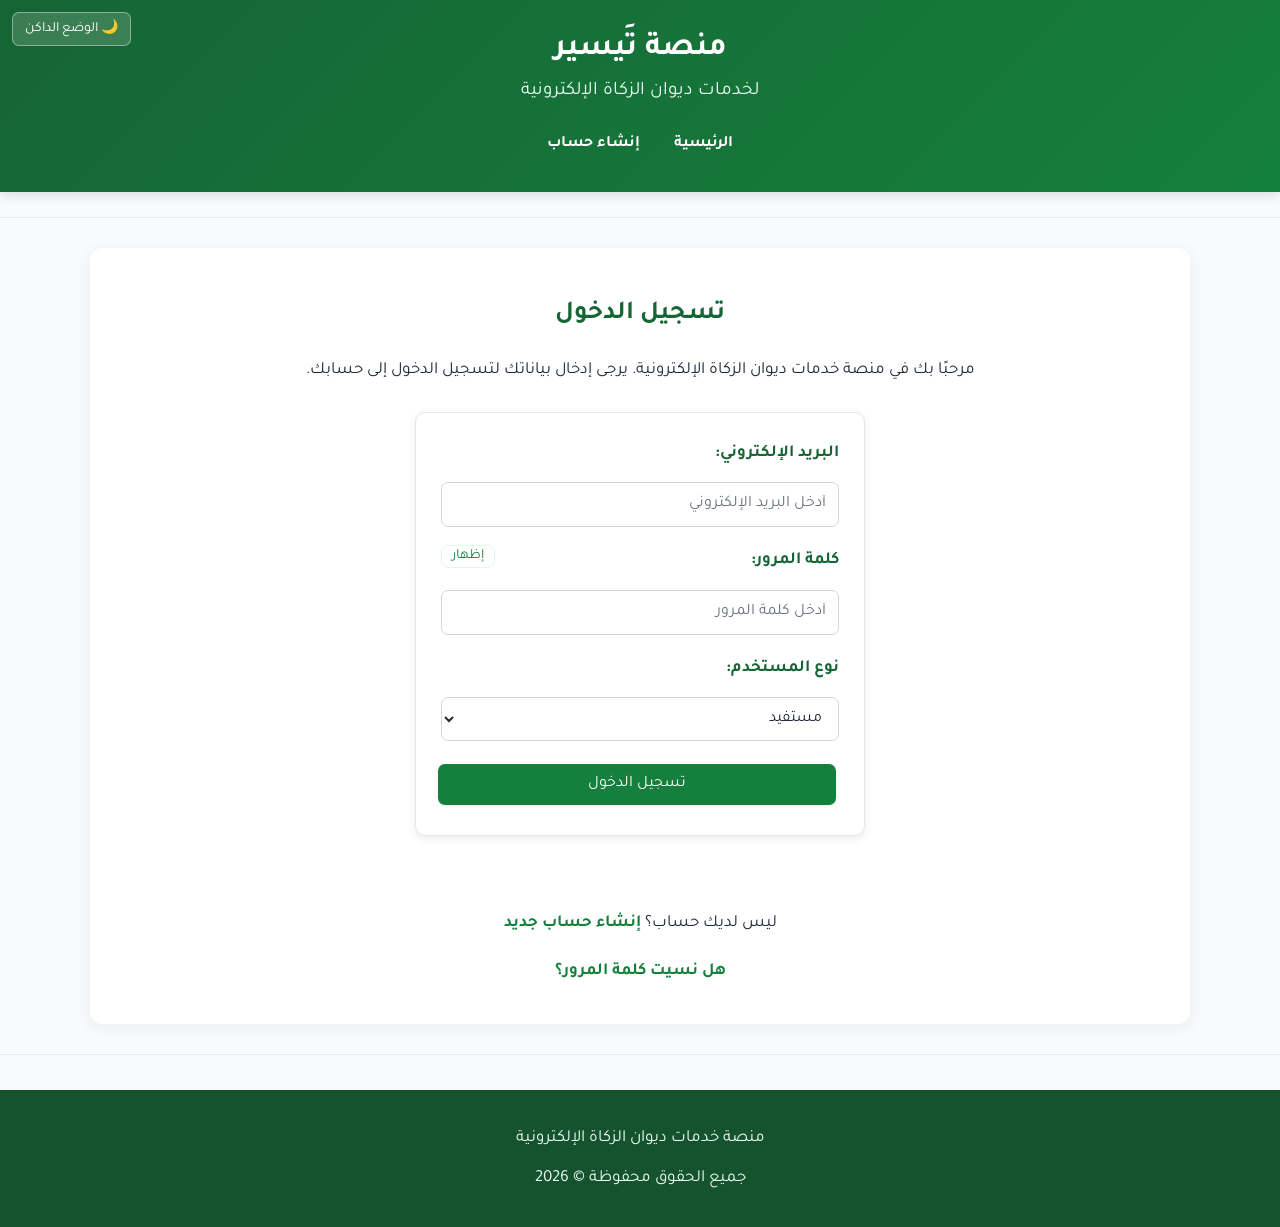
==== commit 69329e15: "index.html" ====
--- a/index.html
+++ b/index.html
@@ -18,8 +18,7 @@
         <nav>
             <a href="main.html">الرئيسية</a>
             <a href="register.html">إنشاء حساب</a>
-           <a href="admin.html">المدير</a>
-          <a href="employees.html">الموظفين</a>
+           
 
 
         </nav>
